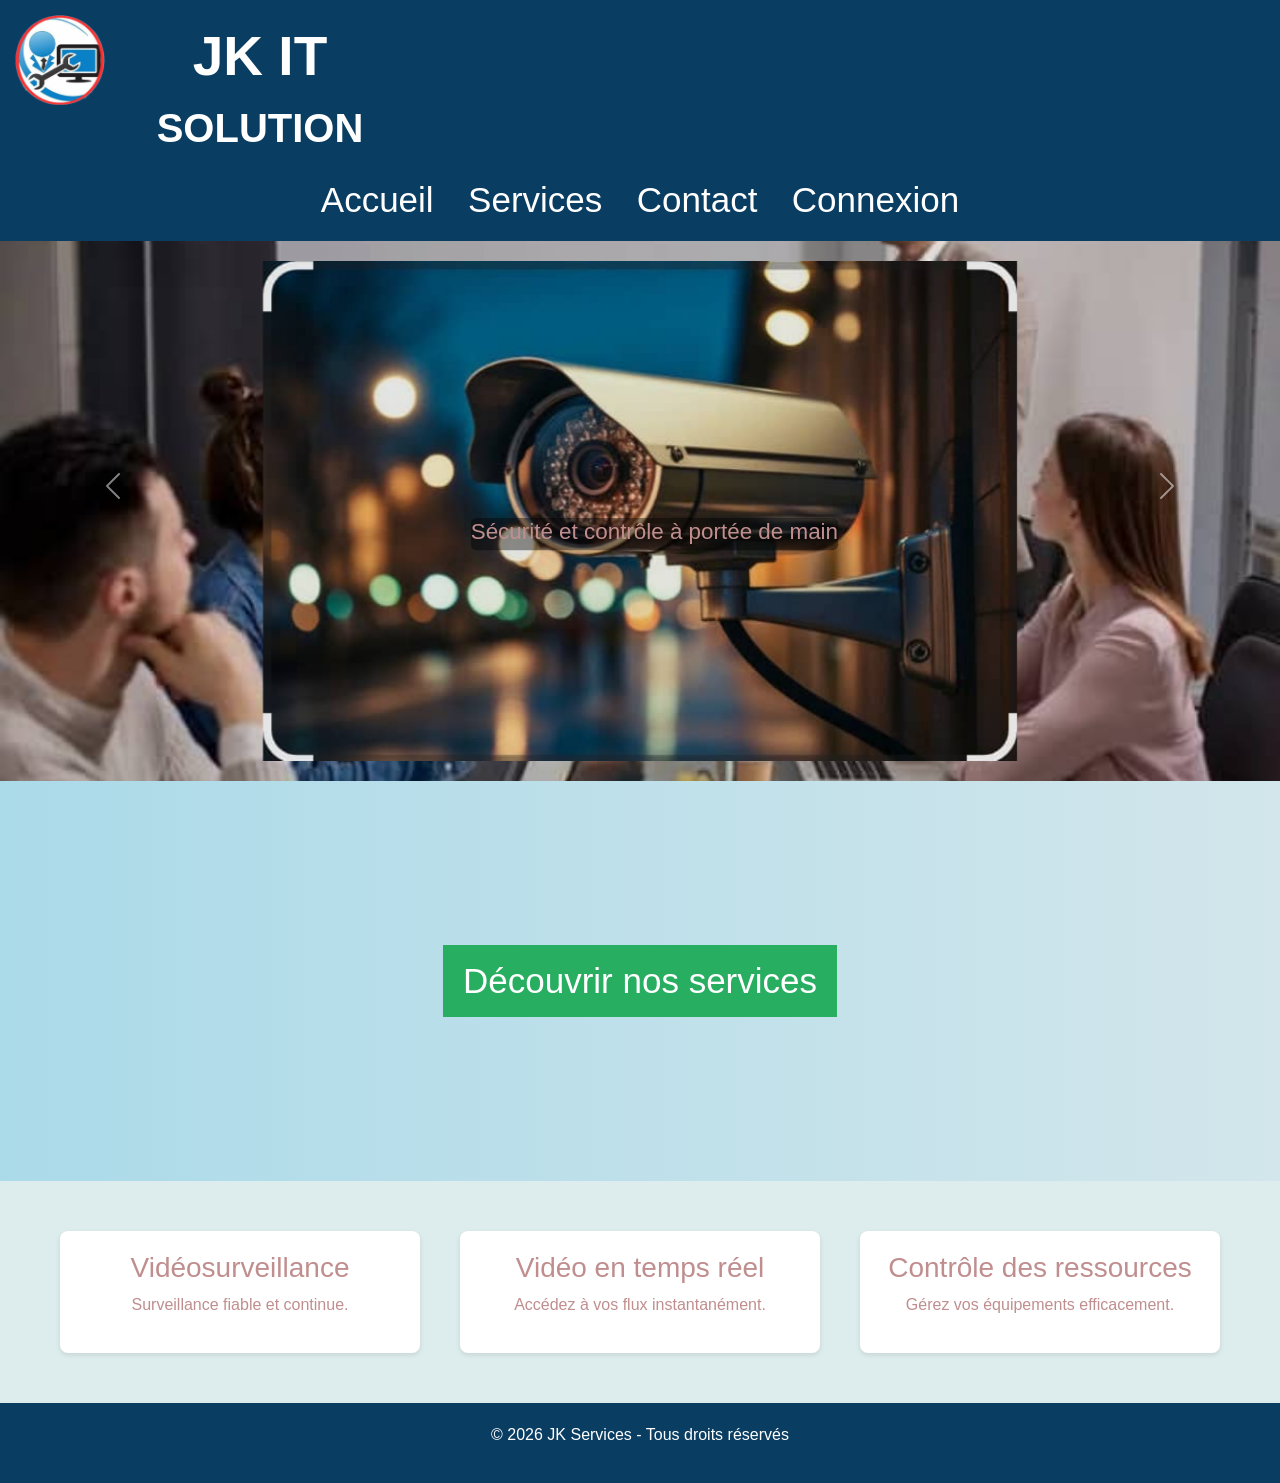
==== index.html @ dc46009e "version 1" ====
<html>

    <head>
        <link rel="stylesheet" href="style.css">
        <link rel="stylesheet" href="bootstrap.min.css"/>
	    <script src="bootstrap.bundle.min.js"></script>
        <meta charset="UTF-8">
        <title>JK</title>

    </head>
  <body style="font-family: Arial, sans-serif; background-color: rgb(221, 236, 236); color: #c08e8e;">
  <header>
   <img src="Clipped_image_20260313_140735.png" alt="1" class="logo"> <p class="P1"><b>JK IT</b> <b class="b1">SOLUTION</b></p>
    <nav>
      <a href="#">Accueil</a>
      <a href="#">Services</a>
      <a href="#">Contact</a>
      <a href="#">Connexion</a>
    </nav>
  </header>
  <div class="D6">  
        <div class="carousel slide D2" id="car" data-bs-ride="carousel">
            <div class="carousel-inner ">
                <div class="carousel-item active D4">
                    <img src="IMG-20260310-WA0022.jpg" class="d-block w-100" alt="1">
                </div>
                <div class="carousel-item D4">
                    <img src="IMG-20260310-WA0021.jpg" class="d-block w-100" alt="2">
                </div>
                <div class="carousel-item D4">
                    <img src="IMG-20260310-WA0020.jpg" class="d-block w-100" alt="3">
                </div>
                <div class="carousel-item D4">
                    <img src="IMG-20260310-WA0034.jpg" class="d-block w-100" alt="4">
                </div>
                <div class="carousel-item D4">
                    <img src="IMG-20260310-WA0035.jpg" class="d-block w-100" alt="5">
                </div>
                <div class="carousel-item D4">
                    <img src="IMG-20260310-WA0031.jpg" class="d-block w-100" alt="6">
                </div>
                <div class="carousel-item D4">
                    <img src="IMG-20260310-WA0033.jpg" class="d-block w-100" alt="7">
                </div>
            </div>
            <button class="carousel-control-prev" type="button" data-bs-target="#car" data-bs-slide="prev">
                <span class="carousel-control-prev-icon" ></span>
            </button>            
            <button class="carousel-control-next" type="button" data-bs-target="#car" data-bs-slide="next">
                <span class="carousel-control-next-icon" ></span>
            </button>
            <div class="hero-text">
                <h2>Sécurité et contrôle à portée de main</h2>
            </div> 	
        </div> 	 
    </div>
  <section class="hero">
   
    <button>Découvrir nos services</button>
  </section>

  <section class="services">
    <div class="service-card">
      <h3>Vidéosurveillance</h3>
      <p>Surveillance fiable et continue.</p>
    </div>
    <div class="service-card">
      <h3>Vidéo en temps réel</h3>
      <p>Accédez à vos flux instantanément.</p>
    </div>
    <div class="service-card">
      <h3>Contrôle des ressources</h3>
      <p>Gérez vos équipements efficacement.</p>
    </div>
  </section>

  <footer>
    <p>&copy; 2026 JK Services - Tous droits réservés</p>
  </footer>
 </body>

</html>
---- style.css ----
body {
      margin: 0;
      font-family: Arial, sans-serif;
      background-color: #1e359c;
      color: #0A3D62;
    }
    header {
      background-color: #0A3D62;
      color: rgb(255, 255, 255);
      padding: 15px;
      text-align: center;
    }

    .logo{
        float: left;
        width: 90px;
        height: 90px;
    }
    .P1 {
        padding-right:850px;
    }

    b{
        font-size: 55px;
    }

    .b1{
        font-size: 40px;
    }

    nav a{
      color: rgb(255, 255, 255);
      margin: 0 15px;
      text-decoration: none;
      font-size: 35px;
    }
    
    a:hover{
        color: green;
        font-family: verdana;
        cursor: pointer;
    }
    .hero {
      background: linear-gradient(to right, rgb(171, 218, 233), rgb(210, 230, 235));
      height: 400px;
      display: flex;
      flex-direction: column;
      justify-content: center;
      align-items: center;
      color: white;
      text-shadow: 1px 1px 2px black;
    }
            
.D6{
	 background: url('IMG-20260310-WA0024.jpg') no-repeat center/cover;
	margin:auto;
	height:60%;
	padding:20px;
}
	
#car img{
	width:100%;
	object-fit:contain;
	height:100%;
}

.carousel-control-prev,
.carousel-control-next{
	position:absolute;
	top:50%;
	transform: translateY(-5%);
	background-color:skyblue;
}

.carousel-control-prev{
	left:0;
}
 
 .carousel-control-next{
	right:0;
 }	
 
.container{
	display:flex;
	flex-wrap:wrap;
	gap:10px;
 }
    .hero button {
      background-color: #27AE60;
      border: none;
      padding: 10px 20px;
      color: white;
      font-size: 35px;
      cursor: pointer;
    }

    button:hover{
       font-family: verdana;
       cursor: pointer;
    }
    .services {
      display: flex;
      justify-content: space-around;
      padding: 40px;
    }
    
.service-card {
      background: white;
      padding: 20px;
      border-radius: 8px;
      box-shadow: 0 2px 5px rgba(0,0,0,0.1);
      width: 30%;
      margin: 10px;
      text-align: center;
}
    footer {
      background-color: #0A3D62;
      color: white;
      text-align: center;
      padding: 20px;
    }

    .hero-text {
  position: absolute;       
  top: 50%;                  
  left: 30%;                 
  margin: auto; 
  background: rgba(0, 0, 0, 0.4);   
  border-radius: 8px;
  transform: scale(0.7);
}
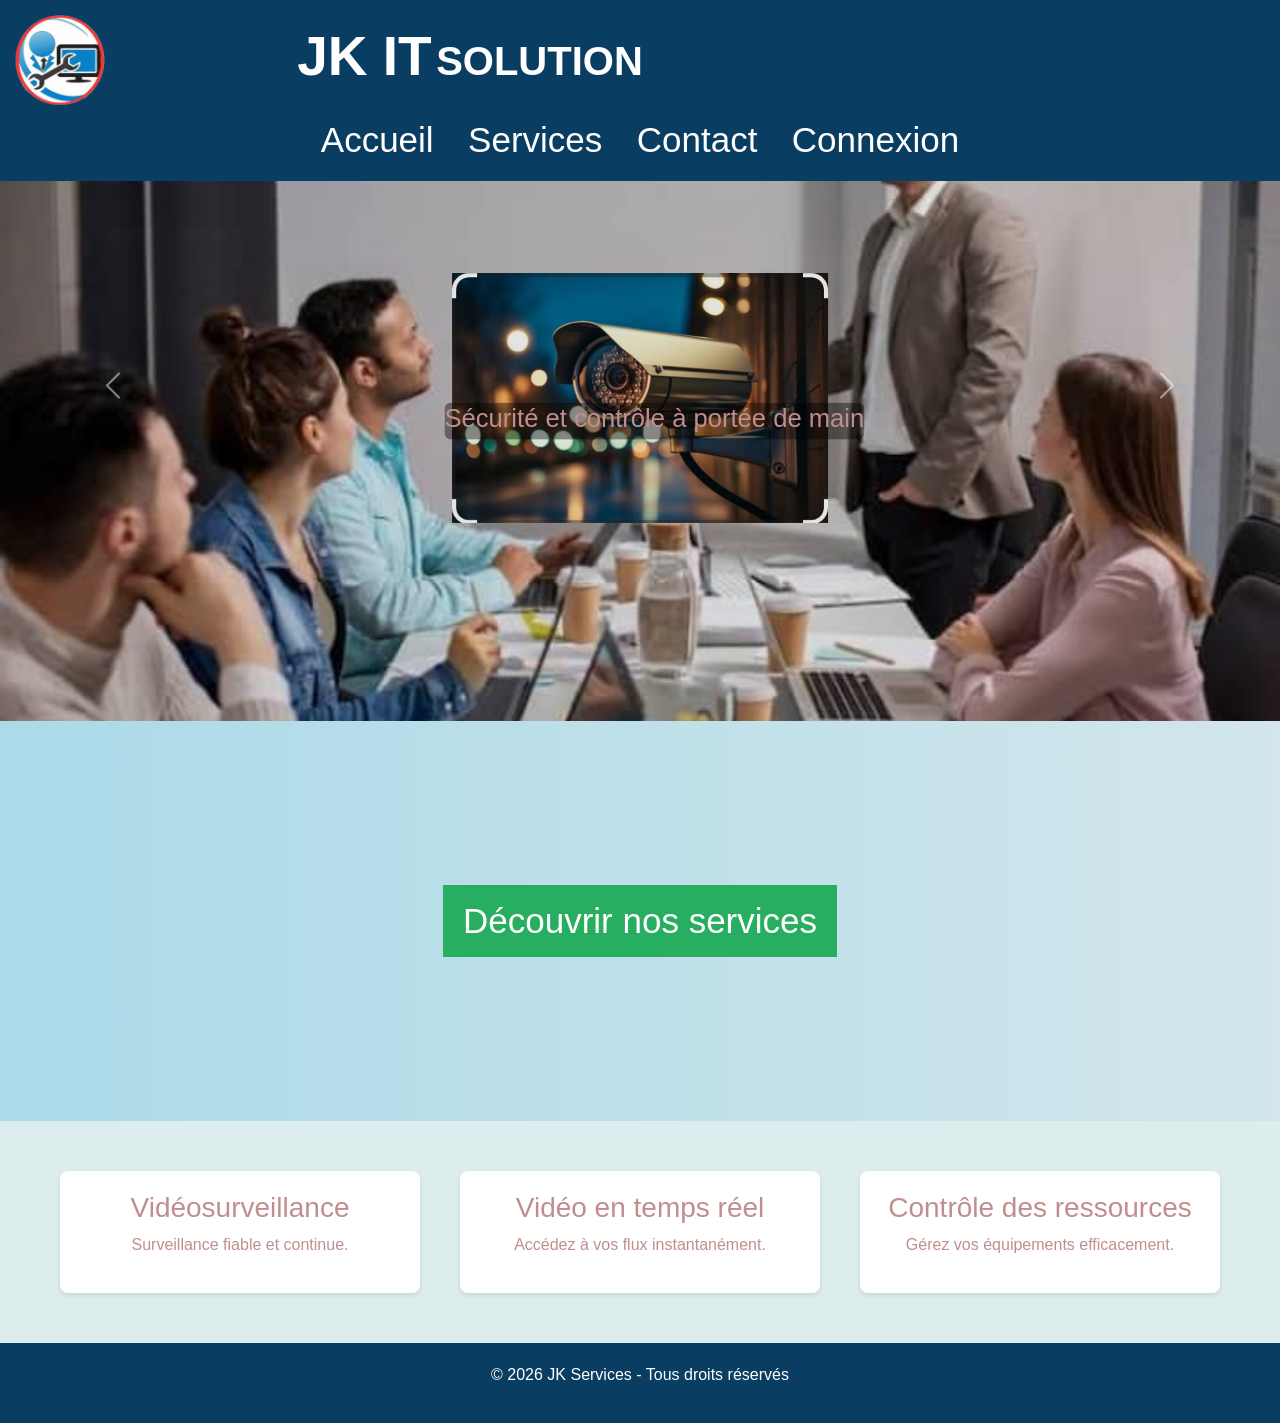
==== commit 34c79e85: "Version 4" ====
--- a/index.html
+++ b/index.html
@@ -19,6 +19,7 @@
     </nav>
   </header>
   <div class="D6">  
+    <br> <br> <br>
         <div class="carousel slide D2" id="car" data-bs-ride="carousel">
             <div class="carousel-inner ">
                 <div class="carousel-item active D4">
--- a/style.css
+++ b/style.css
@@ -18,7 +18,7 @@
         height: 90px;
     }
     .P1 {
-        padding-right:850px;
+        padding-right: 430px;
     }
 
     b{
@@ -60,9 +60,9 @@
 }
 	
 #car img{
-	width:100%;
+	width:50%;
 	object-fit:contain;
-	height:100%;
+	height:50%;
 }
 
 .carousel-control-prev,
@@ -128,5 +128,5 @@
   margin: auto; 
   background: rgba(0, 0, 0, 0.4);   
   border-radius: 8px;
-  transform: scale(0.7);
+  transform: scale(0.8);
 }
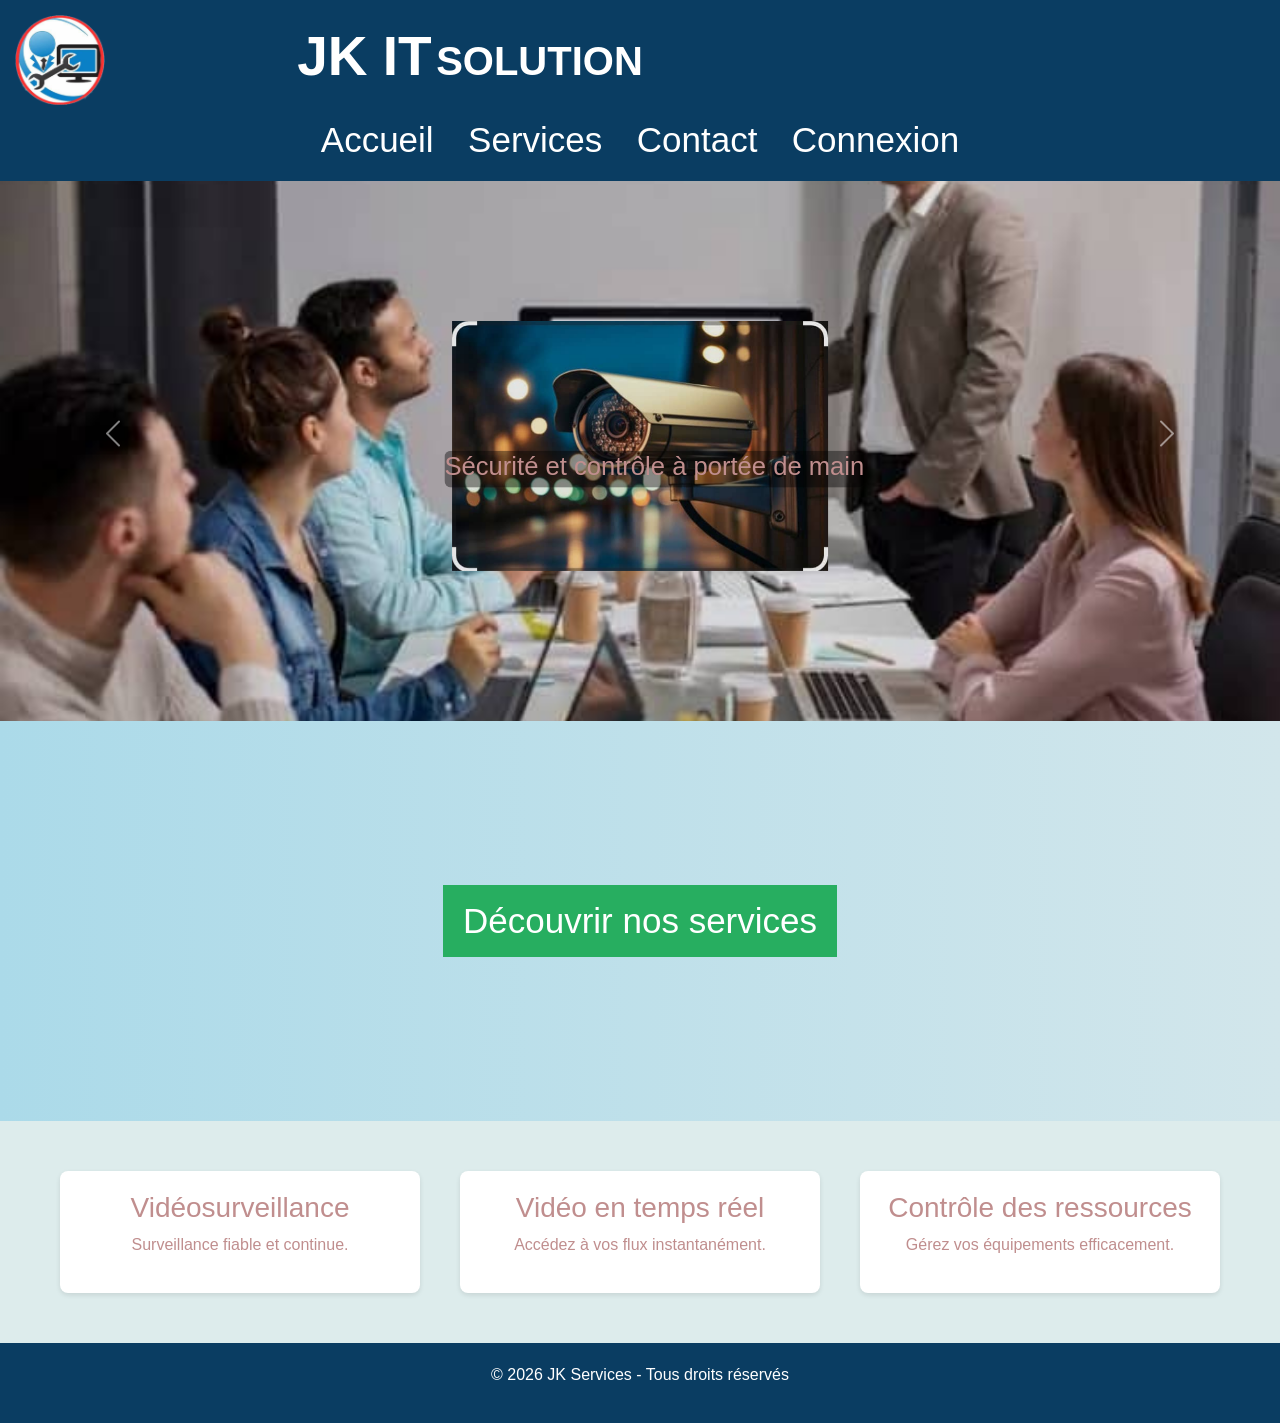
==== commit e5b2ffc5: "version 5" ====
--- a/index.html
+++ b/index.html
@@ -19,7 +19,7 @@
     </nav>
   </header>
   <div class="D6">  
-    <br> <br> <br>
+    <br> <br> <br> <br> <br> 
         <div class="carousel slide D2" id="car" data-bs-ride="carousel">
             <div class="carousel-inner ">
                 <div class="carousel-item active D4">
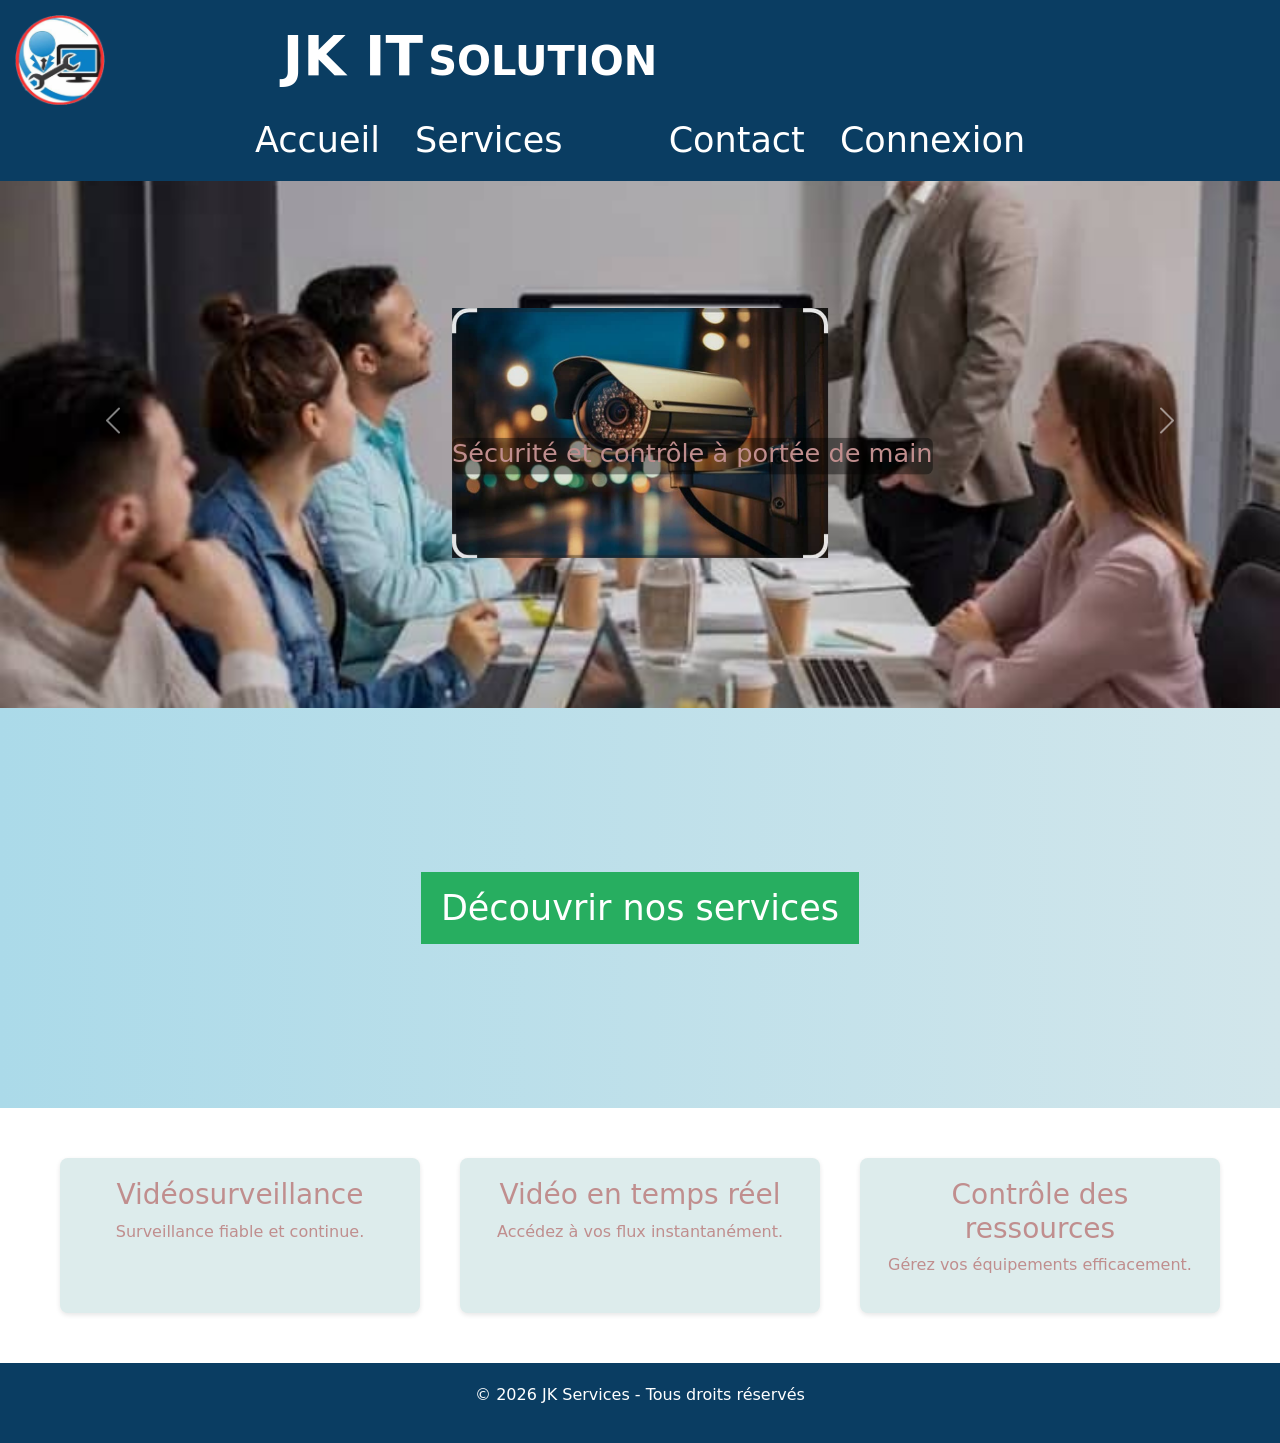
==== commit 4e72c3d2: "V8" ====
--- a/index.html
+++ b/index.html
@@ -8,16 +8,55 @@
         <title>JK</title>
 
     </head>
-  <body style="font-family: Arial, sans-serif; background-color: rgb(221, 236, 236); color: #c08e8e;">
+  <body>
   <header>
    <img src="Clipped_image_20260313_140735.png" alt="1" class="logo"> <p class="P1"><b>JK IT</b> <b class="b1">SOLUTION</b></p>
     <nav>
-      <a href="#">Accueil</a>
-      <a href="#">Services</a>
-      <a href="#">Contact</a>
-      <a href="#">Connexion</a>
+      <a href="#" id="Ac" class="A1">Accueil</a>
+      <div id="card">
+        <div style="height: 20%; background-color: black;"><h5>Welcome</h5> <i style="font-size: 16px;"> jk it solution</i></div> <br>
+        <ul>
+            <li><a href="#" class="Li">OP1</a></li>
+            <li><a href="#" class="Li">OP2</a></li>
+            <li><a href="#" class="Li">OP3</a></li>
+            <li><a href="#" class="Li">OP4</a></li>
+        </ul>
+        <br> <br><br><br>
+        <footer style="background-color: black; height: 2px;"> <p style="font-size: 7px;"> &copy; 2026 JK Services - Tous droits réservés</p></footer>
+      </div>
+      <script>
+        document.getElementById("Ac").addEventListener("click", function(e) {
+            e.preventDefault();
+            document.getElementById("card").classList.toggle("active");
+        } );
+      </script>
+
+      <a href="#" class="A1">
+        <select  id="ser">
+            <option value=" ">Services</option>
+            <option value=" intrusion/intrusion.html" class="OP"> -> Tests D'intrusion</option>
+            <option value=" vidéo/video.html" class="OP"> -> Video Surveillance </option>
+            <option value=" reseau/reseau.html" class="OP"> -> Sécurité Des Réseaux </option>
+            <option value=" optimisation/optimisation.html" class="OP"> -> Optimisation Des Reseaux </option>
+            <option value=" atelier/atelier.html" class="OP"> -> Formation ET Atelier </option>
+            <option value=" lot/lot.html" class="OP"> -> Consultation En lot </option>
+        </select>
+        <script>
+            document.getElementById("ser").addEventListener("change",
+                function(){
+                    var selectedvalue = this.value;
+                    if (selectedvalue){
+                        window.location.href = selectedvalue;
+                    }
+                } );
+                
+        </script>			
+      </a>
+      <a href="contacte/contact.html" class="A1">Contact</a>
+      <a href="#" class="A1">Connexion</a>
     </nav>
   </header>
+  <br><br> <br> <br> &copy; Ego <br> <br> <br>
   <div class="D6">  
     <br> <br> <br> <br> <br> 
         <div class="carousel slide D2" id="car" data-bs-ride="carousel">
@@ -75,6 +114,44 @@
     </div>
   </section>
 
+  <button id="bt">&#8679</button>
+
+  <script>
+    const card = document.getElementById("card");
+    const logo = document.querySelector(".logo");
+    const header = document.querySelector("header");
+    const bt = document.getElementById("bt");
+    let  lastscroll = 0;
+    window.addEventListener("scroll", () => {
+        let currentScroll = window.pageYOffset;
+
+        if (currentScroll > lastscroll) {
+            header.classList.add("hidden");
+            logo.classList.add("down");
+            card.classList.add("cd")
+
+        }else {
+            header.classList.remove("hidden");
+            logo.classList.remove("down");
+            card.classList.remove("cd")
+        }
+
+        lastscroll = currentScroll;
+
+        if (currentScroll > 200) {
+            bt.classList.add("show");
+        } else {
+            bt.classList.remove("show");
+        }
+    });
+    bt.addEventListener("click", () => {
+        window.scrollTo({
+            top : 0,
+            behavior : "smooth"
+        });
+    });
+  </script>
+
   <footer>
     <p>&copy; 2026 JK Services - Tous droits réservés</p>
   </footer>
--- a/style.css
+++ b/style.css
@@ -2,20 +2,93 @@
     body {
       margin: 0;
       font-family: Arial, sans-serif;
-      background-color: #1e359c;
-      color: #0A3D62;
-    }
+      background-color: rgb(221, 236, 236); 
+      color: #c08e8e;
+    }
+
+    body::-webkit-scrollbar {
+      width: 30px;
+    }
+
+    body::-webkit-scrollbar-track {
+      background: #e0e0e0;
+      border-radius: 10px;
+    }
+    body::-webkit-scrollbar-thumb {
+      background:
+        repeating-linear-gradient(
+          to bottom,
+            #0A3D62 0%,
+            #0A3D62 24%,
+            #ffff 24%,
+            #ffff 26%,
+            #0A3D62 26%,
+            #0A3D62 50%,
+            #ffff 50%,
+            #ffff 52%,
+            #0A3D62 52%,
+            #0A3D62 76%,
+            #ffff 76%,
+            #ffff 78%,
+            #0A3D62 78%,
+            #0A3D62 100%
+
+        );
+     
+      border-radius: 10px;
+      border: 2px solid #e0e0e0;
+    }
+
+    body::-webkit-scrollbar-thumb:hover {
+      background: #c86e8e;
+    }
+
     header {
       background-color: #0A3D62;
       color: rgb(255, 255, 255);
       padding: 15px;
       text-align: center;
+      position: fixed;
+      width: 100%;
+      top: 0;
+      transition: top 0.4s ease;
+      z-index: 1000;
+    }
+    header.hidden {
+      top: -120px;
+    }
+
+    #bt {
+      position:  fixed;
+      bottom: 20px;
+      right: 20px;
+      background: #0A3D62;
+      color: #fff;
+      border: none;
+      padding: 12px 16px;
+      border-radius: 50%;
+      font-size: 20px;
+      cursor: pointer;
+      display: none;
+      box-shadow: 0 4px 8px rgb(20, 20, 20);
+      transition: opacity 0.3s ease;
+    }
+
+    #bt.show {
+      display: block;
+      opacity: 1;
     }
 
     .logo{
         float: left;
         width: 90px;
         height: 90px;
+        transition: transform 0.1s ease;
+    }
+    .logo.down {
+      width: 50px;
+      height: 50px;
+      transform: translateY(220%);
     }
     .P1 {
         padding-right: 430px;
@@ -29,14 +102,14 @@
         font-size: 40px;
     }
 
-    nav a{
+    .A1{
       color: rgb(255, 255, 255);
       margin: 0 15px;
       text-decoration: none;
       font-size: 35px;
     }
     
-    a:hover{
+    .A1:hover{
         color: green;
         font-family: verdana;
         cursor: pointer;
@@ -80,6 +153,7 @@
  .carousel-control-next{
 	right:0;
  }	
+
  
 .container{
 	display:flex;
@@ -106,7 +180,8 @@
     }
     
 .service-card {
-      background: white;
+      background-color: rgb(221, 236, 236); 
+      color: #c08e8e;
       padding: 20px;
       border-radius: 8px;
       box-shadow: 0 2px 5px rgba(0,0,0,0.1);
@@ -124,9 +199,65 @@
     .hero-text {
   position: absolute;       
   top: 50%;                  
-  left: 30%;                 
+  left: 30%;   
+  color: #c08e8e;              
   margin: auto; 
   background: rgba(0, 0, 0, 0.4);   
   border-radius: 8px;
   transform: scale(0.8);
 }
+
+select {
+  appearance: none;
+  width: 17%;
+  background-color: #0A3D62;
+  color: white;
+  border: none;
+
+}
+
+select::-ms-expand {
+  display: none;
+}
+
+.op{
+  color: #27AE60;
+  background-color: rgb(20, 20, 20);
+  position: absolute;
+}
+
+#card {
+  transition: transform 0.3s ease;
+}
+
+#card {
+  position: fixed;
+  top:27%;
+  left: -400px;
+  width: 20%;
+  height: 50%;
+  background:linear-gradient( to right, rgb(16, 164, 233), rgb(136, 202, 240));
+  box-shadow: 2px 0 8px rgba(20, 20, 20, 0.3);
+  transition: left 0.5s ease;
+  z-index: 1000;
+}
+
+#card.cd {
+  transform: translateY(-36%);
+}
+
+#card.active {
+  left: 0;
+}
+
+.Li{
+  text-decoration: none;
+  color: white;
+  padding-right: 100px;
+}
+
+li .Li:hover {
+  font-family: Verdana;
+  cursor: pointer;
+  color: #27AE60;
+}
